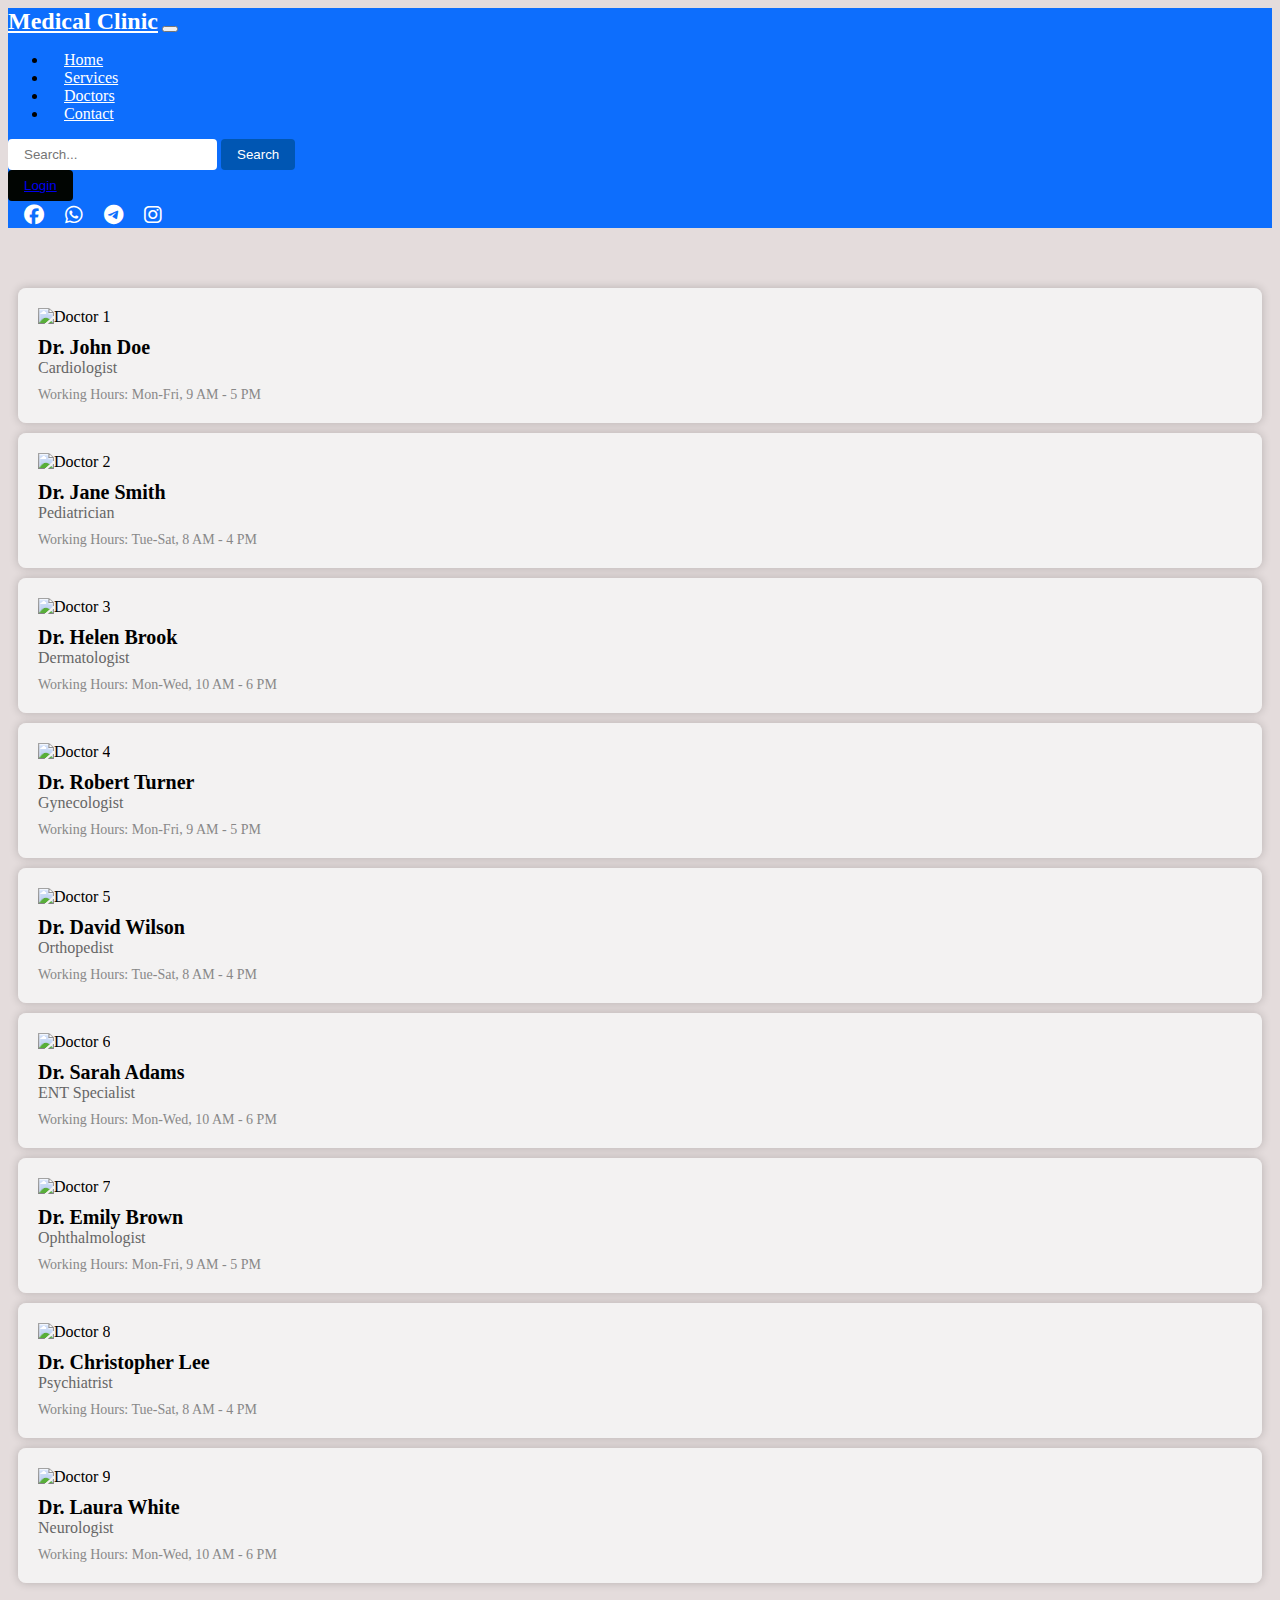
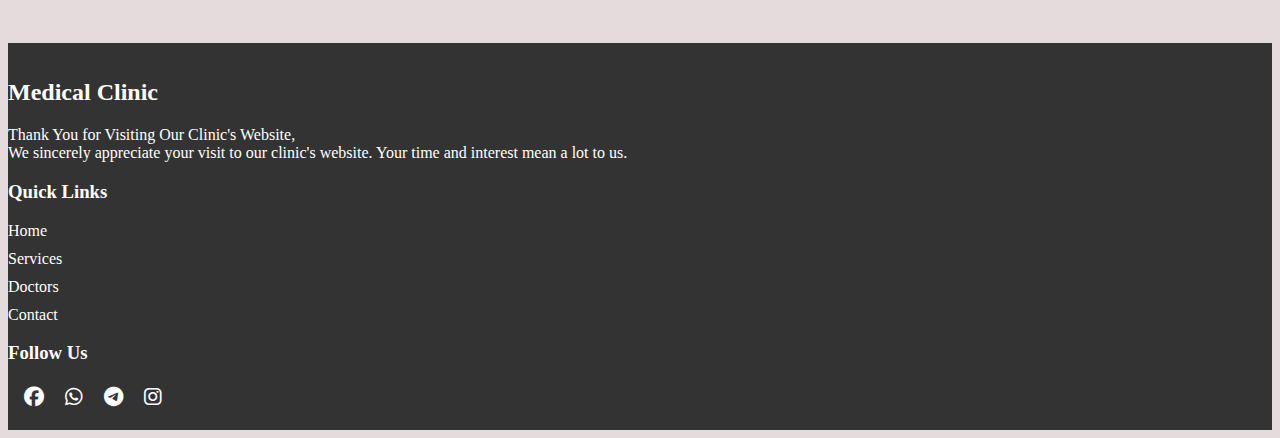
==== doctors.html @ 49d3a0b4 "Add files via upload" ====
<!DOCTYPE html>
<html lang="en">
<head>
    <meta charset="UTF-8">
    <meta name="viewport" content="width=device-width, initial-scale=1.0">
    <link href="css/bootstrap.min.css" rel="stylesheet">
    <link rel="stylesheet" href="https://cdnjs.cloudflare.com/ajax/libs/font-awesome/6.4.2/css/all.min.css">
    <style>
        
        body {
            background-color: rgb(228, 220, 220);
        }






        .navbar {
            background-color: #0d6efd; 
        }

        .navbar-brand {
            color: #fff; 
            font-size: 24px; 
            font-weight: bold;
        }

        .navbar-nav .nav-link {
            color: #fff; 
            font-weight: 500;
            padding: 0.5rem 1rem;
        }

        .navbar-nav .nav-link:hover {
            color: #fff; 
            background-color: #0056b3; 
            border-radius: 8px; 
        }

        .search-box {
            position: relative;
        }

        .search-input {
            border: none;
            border-radius: 4px;
            padding: 0.5rem 1rem;
        }

        .search-button {
            background-color: #0056b3; 
            color: #fff; 
            border: none;
            border-radius: 4px;
            padding: 0.5rem 1rem;
            cursor: pointer;
        }

        .login-button {
            background-color: #010502; 
            color: #fff; 
            border: none;
            border-radius: 4px;
            padding: 0.5rem 1rem;
            cursor: pointer;
        }

        .social-icons {
            margin-left: 1rem; 
        }

        .social-icons a {
            color: #fff;
            text-decoration: none;
            font-size: 20px;
            margin-right: 10px;
        }







        .doctors-section {
            padding: 50px 0;
        }

        .doctor-card {
            background-color: #f8f8f8c9;
            border-radius: 8px;
            box-shadow: 0 0 10px rgba(0, 0, 0, 0.2);
            transition: transform 0.2s, background-color 0.2s, box-shadow 0.2s;
            margin: 10px;
            padding: 20px;
        }

        .doctor-card:hover {
            transform: translateY(-5px);
            background-color: #84c4e994;
            box-shadow: 0 0 15px rgba(0, 0, 0, 0.3);
        }

        .doctor-card img {
            max-width: 100%;
            border-radius: 50;
        }

        .doctor-name {
            font-size: 20px;
            font-weight: bold;
            margin-top: 10px;
        }

        .doctor-specialist {
            font-size: 16px;
            color: #666;
        }

        .doctor-info {
            font-size: 14px;
            color: #888;
            margin-top: 10px;
        }

        @media (max-width: 767px) {
       
            .doctor-card {
                margin: 10px 0;
            }
        }



        
        .footer {
            background-color: #333;
            color: #fff;
            padding: 20px 0;
        }

        .footer h1 {
            font-size: 24px;
            margin-bottom: 20px;
        }

        .footer p {
            font-size: 16px;
        }

        .footer a {
            color: #fff;
            text-decoration: none;
        }

        .footer a:hover {
            text-decoration: underline;
        }

        .footer-links ul {
            list-style: none;
            padding: 0;
        }

        .footer-links ul li {
            margin-bottom: 10px;
        }

        .social-icons {
            font-size: 24px;
        }

        .social-icons a {
            margin-right: 15px;
        }










    </style>
    <title>Doctors - Medical Clinic</title>
</head>
<body>
    <nav class="navbar navbar-expand-lg navbar-dark">
        <div class="container">
            <a class="navbar-brand" href="#">Medical Clinic</a>
            <button class="navbar-toggler" type="button" data-bs-toggle="collapse" data-bs-target="#navbarNav" aria-controls="navbarNav" aria-expanded="false" aria-label="Toggle navigation">
                <span class="navbar-toggler-icon"></span>
            </button>
            <div class="collapse navbar-collapse" id="navbarNav">
                <ul class="navbar-nav ml-auto">
                    <li class="nav-item active">
                        <a class="nav-link" href="index.html">Home</a>
                    </li>
                    <li class="nav-item">
                        <a class="nav-link" href="service.html">Services</a>
                    </li>
                    <li class="nav-item">
                        <a class="nav-link" href="#">Doctors</a>
                    </li>
                    <li class="nav-item">
                        <a class="nav-link" href="contact.html">Contact</a>
                    </li>
                </ul>
            </div>
            <div class="search-box">
                <input type="text" class="search-input" placeholder="Search...">
                <button class="search-button">Search</button>
            </div>
            <button class="login-button"><a href="login.html">Login</a></button>
            <div class="social-icons">
                <a href="#"><i class="fab fa-facebook"></i></a>
                <a href="#"><i class="fab fa-whatsapp"></i></a>
                <a href="#"><i class="fab fa-telegram"></i></a>
                <a href="#"><i class="fab fa-instagram"></i></a>

            </div>
        </div>
    </nav>


    <section class="doctors-section">
        <div class="container">
            <div class="row">
                <div class="col-md-4">
                    <div class="doctor-card">
                        <img src="pro images/doctimg2.jpg" alt="Doctor 1">
                        <div class="doctor-name">Dr. John Doe</div>
                        <div class="doctor-specialist">Cardiologist</div>
                        <div class="doctor-info">Working Hours: Mon-Fri, 9 AM - 5 PM</div>
                    </div>
                </div>
                <div class="col-md-4">
                    <div class="doctor-card">
                        <img src="pro iamges/doctimg3.jpg" alt="Doctor 2">
                        <div class="doctor-name">Dr. Jane Smith</div>
                        <div class="doctor-specialist">Pediatrician</div>
                        <div class="doctor-info">Working Hours: Tue-Sat, 8 AM - 4 PM</div>
                    </div>
                </div>
                <div class="col-md-4">
                    <div class="doctor-card">
                        <img src="pro images/doct3.jpg" alt="Doctor 3">
                        <div class="doctor-name">Dr. Helen Brook</div>
                        <div class="doctor-specialist">Dermatologist</div>
                        <div class="doctor-info">Working Hours: Mon-Wed, 10 AM - 6 PM</div>
                    </div>
                </div>



                <div class="col-md-4">
                    <div class="doctor-card">
                        <img src="pro images/doctimg5.jpg" alt="Doctor 4">
                        <div class="doctor-name">Dr. Robert Turner</div>
                        <div class="doctor-specialist">Gynecologist</div>
                        <div class="doctor-info">Working Hours: Mon-Fri, 9 AM - 5 PM</div>
                    </div>
                </div>
                <div class="col-md-4">
                    <div class="doctor-card">
                        <img src="pro images/doctimg6.jpg" alt="Doctor 5">
                        <div class="doctor-name">Dr. David Wilson</div>
                        <div class="doctor-specialist">Orthopedist</div>
                        <div class="doctor-info">Working Hours: Tue-Sat, 8 AM - 4 PM</div>
                    </div>
                </div>
                <div class="col-md-4">
                    <div class="doctor-card">
                        <img src="pro images/doctimg8.jpg" alt="Doctor 6">
                        <div class="doctor-name">Dr. Sarah Adams</div>
                        <div class="doctor-specialist">ENT Specialist</div>
                        <div class="doctor-info">Working Hours: Mon-Wed, 10 AM - 6 PM</div>
                    </div>
                </div>





                <div class="col-md-4">
                    <div class="doctor-card">
                        <img src="pro images/doctimg7.jpg" alt="Doctor 7">
                        <div class="doctor-name">Dr. Emily Brown</div>
                        <div class="doctor-specialist">Ophthalmologist</div>
                        <div class="doctor-info">Working Hours: Mon-Fri, 9 AM - 5 PM</div>
                    </div>
                </div>
                <div class="col-md-4">
                    <div class="doctor-card">
                        <img src="pro images/mdoctimg7.jpg" alt="Doctor 8">
                        <div class="doctor-name">Dr. Christopher Lee</div>
                        <div class="doctor-specialist">Psychiatrist</div>
                        <div class="doctor-info">Working Hours: Tue-Sat, 8 AM - 4 PM</div>
                    </div>
                </div>
                <div class="col-md-4">
                    <div class="doctor-card">
                        <img src="pro images/doctimg10.jpg" alt="Doctor 9">
                        <div class="doctor-name">Dr. Laura White</div>
                        <div class="doctor-specialist">Neurologist</div>
                        <div class="doctor-info">Working Hours: Mon-Wed, 10 AM - 6 PM</div>
                    </div>
                </div>
            </div>
        </div>
    </section>





    <footer class="footer">
        <div class="container">
            <div class="row">
    
                <div class="col-12 col-md-4">
                    <h1>Medical Clinic</h1>
                    <p>Thank You for Visiting Our Clinic's Website,
    <br>
                        We sincerely appreciate your visit to our clinic's website. Your time and interest mean a lot to us.</p>
                </div>
    
    
    
                <div class="col-12 col-md-4">
                    <h3>Quick Links</h3>
                    <div class="footer-links">
                        <ul>
                            <li><a href="index.html">Home</a></li>
                            <li><a href="service.html">Services</a></li>
                            <li><a href="#">Doctors</a></li>
                            <li><a href="contact.html">Contact</a></li>
                        </ul>
                    </div>
                </div>
    
                
                
                <div class="col-12 col-md-4">
                    <h3>Follow Us</h3>
                    <div class="social-icons">
                        <a href="#"><i class="fab fa-facebook"></i></a>
                        <a href="#"><i class="fab fa-whatsapp"></i></a>
                        <a href="#"><i class="fab fa-telegram"></i></a>
                        <a href="#"><i class="fab fa-instagram"></i></a>
                    </div>
                </div>
            </div>
        </div>
    </footer>
    
    
















    <script src="js/bootstrap.min.js"></script>

</body>
</html>
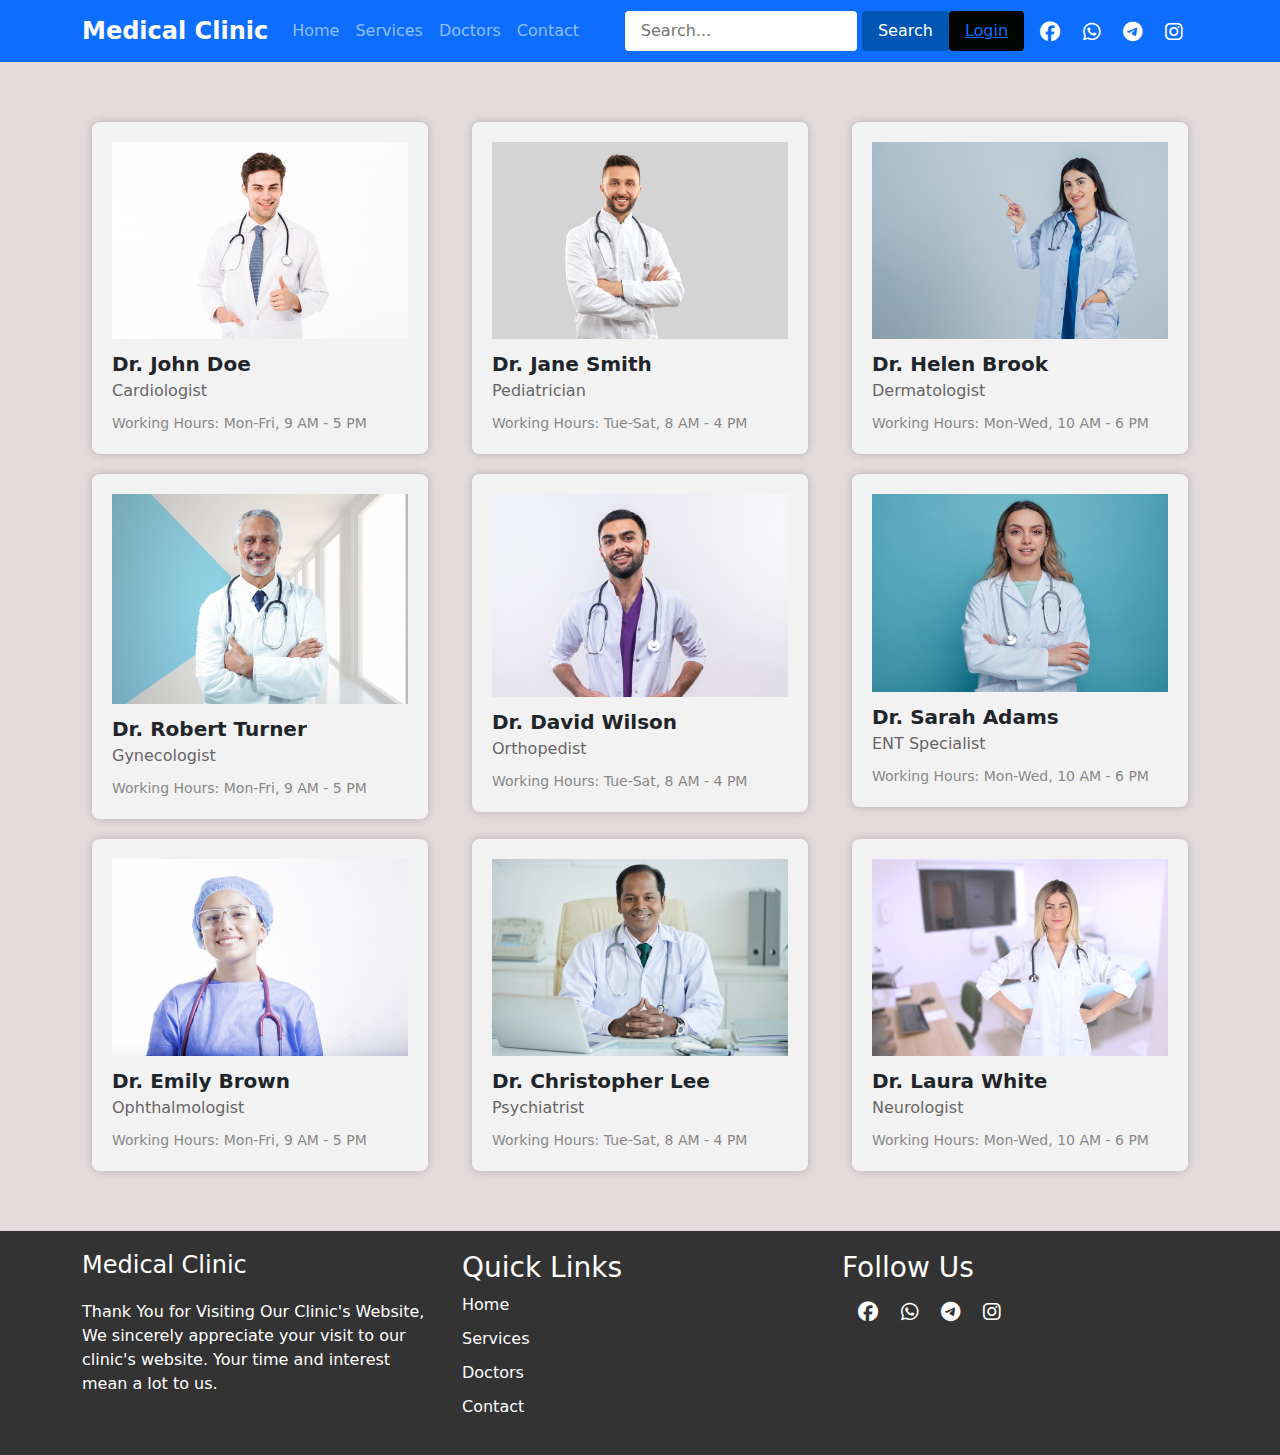
==== commit f9a0418b: "Update doctors.html" ====
--- a/doctors.html
+++ b/doctors.html
@@ -239,7 +239,7 @@
                 </div>
                 <div class="col-md-4">
                     <div class="doctor-card">
-                        <img src="pro iamges/doctimg3.jpg" alt="Doctor 2">
+                        <img src="pro images/doctimg3.jpg" alt="Doctor 2">
                         <div class="doctor-name">Dr. Jane Smith</div>
                         <div class="doctor-specialist">Pediatrician</div>
                         <div class="doctor-info">Working Hours: Tue-Sat, 8 AM - 4 PM</div>
